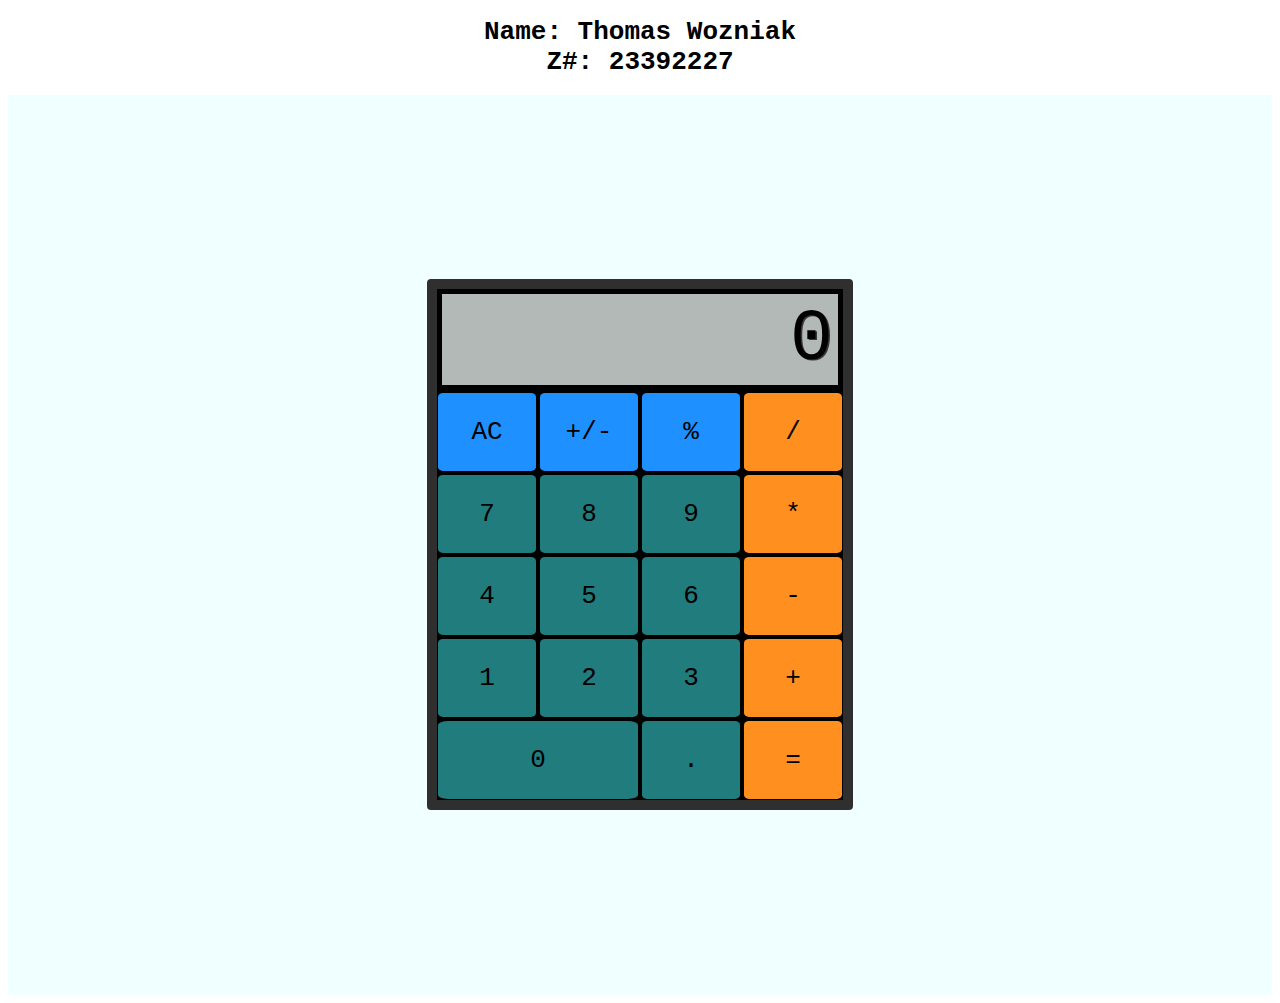
==== Calculator/calculator.html @ d736ce82 "changed index to calculator.html" ====
<!DOCTYPE html>
<html><head>
<meta http-equiv="content-type" content="text/html; charset=UTF-8">
    <meta charset="utf-8">
    <meta name="calc ya later" content="width=device-width">
    <title>CALC YA LATER</title>
    <link href="./style/style.css" rel="stylesheet" type="text/css">
    <h1>Name: Thomas Wozniak<br>Z#: 23392227</h1>
    
    </head>
    <body>
        <main id="calc">
            <div id="container">
                <div id="display">54</div>
                <button type="button" class="clear" value="clear" data-key="8">AC</button>
                <button type="button" class="sign" value="sign" data-key="192">+/-</button>
                <button type="button" class="percent" value="percent" data-key="80">%</button>
                <button type="button" class="operator" value="/" data-key="68">/</button>
                <button type="button" class="operand" value="7" data-key="55">7</button>
                <button type="button" class="operand" value="8" data-key="56">8</button>
                <button type="button" class="operand" value="9" data-key="57">9</button>
                <button type="button" class="operator" value="*" data-key="88">*</button>
                <button type="button" class="operand" value="4" data-key="52">4</button>
                <button type="button" class="operand" value="5" data-key="53">5</button>
                <button type="button" class="operand" value="6" data-key="54">6</button>
                <button type="button" class="operator" value="-" data-key="173">-</button>
                <button type="button" class="operand" value="1" data-key="49">1</button>
                <button type="button" class="operand" value="2" data-key="50">2</button>
                <button type="button" class="operand" value="3" data-key="51">3</button>
                <button type="button" class="operator" value="+" data-key="61">+</button>
                <button type="button" id="zero" class="operand" value="0" data-key="48">0</button>
                <button type="button" class="decimal" value="." data-key="190">.</button>
                <button type="button" class="equals" value="=" data-key="69">=</button>
            </div>  
        </main>
    <script src="./scripts/script.js"></script>
    
</body></html>
---- Calculator/style/style.css ----
html {
    text-align: center;
    font-family: monospace;
}

#calc {
    display: flex;
    min-height: 95vh;
    justify-content: center;
    align-content: center;
    align-items: center;
    height: 100vh;
    overflow: hidden;
    background-color: azure;
}

#container {
    background-color: black;
    border: 10px solid rgba(47,47,47,1);
    border-radius: 4px;
    display: grid;
    grid-template-columns: repeat(4, 100px);
    grid-template-rows: minmax(100px, auto) repeat(5, 80px);
    gap: 2px;
}

#display {
    grid-column: 1 / -1;
    background-color: #b2b9b7;
    display: flex;
    flex-direction: column;
    justify-content: space-around;
    align-items: flex-end;
    padding: 5px;
    font-size: 5.5em;
    font-weight: initial;
    text-shadow: 1.3px 1.3px #383838;
    margin: 5px;
}

button {
    margin: 1px;
    border-radius: 5%;
    border: none;
    font-weight: initial;
    font-size: 2em;
    font-family: monospace;
    color: black;
}


#zero {
    grid-column: span 2;
}

.operator {
    background-color: #FF8F1F;    
}

.operator:focus {
    background-color: #ffc183;
}

.equals {
    background-color: #FF8F1F;
}

.equals:active {
    background-color: #ffc183;
}

.operand {
    background-color: #217C7E;
}

.operand:active {
    background-color: #33b9bb;
}

.decimal {
    background-color: #217C7E;
}

.decimal:active {
    background-color: #33b9bb;
}

.clear {
    background-color: dodgerblue;
}

.clear:active {
    background-color: rgb(123, 189, 255);
}

.sign {
    background-color: dodgerblue;
}

.sign:active {
    background-color: rgb(123, 189, 255);
}

.percent {
    background-color: dodgerblue;
}

.percent:active {
    background-color: rgb(123, 189, 255);
}
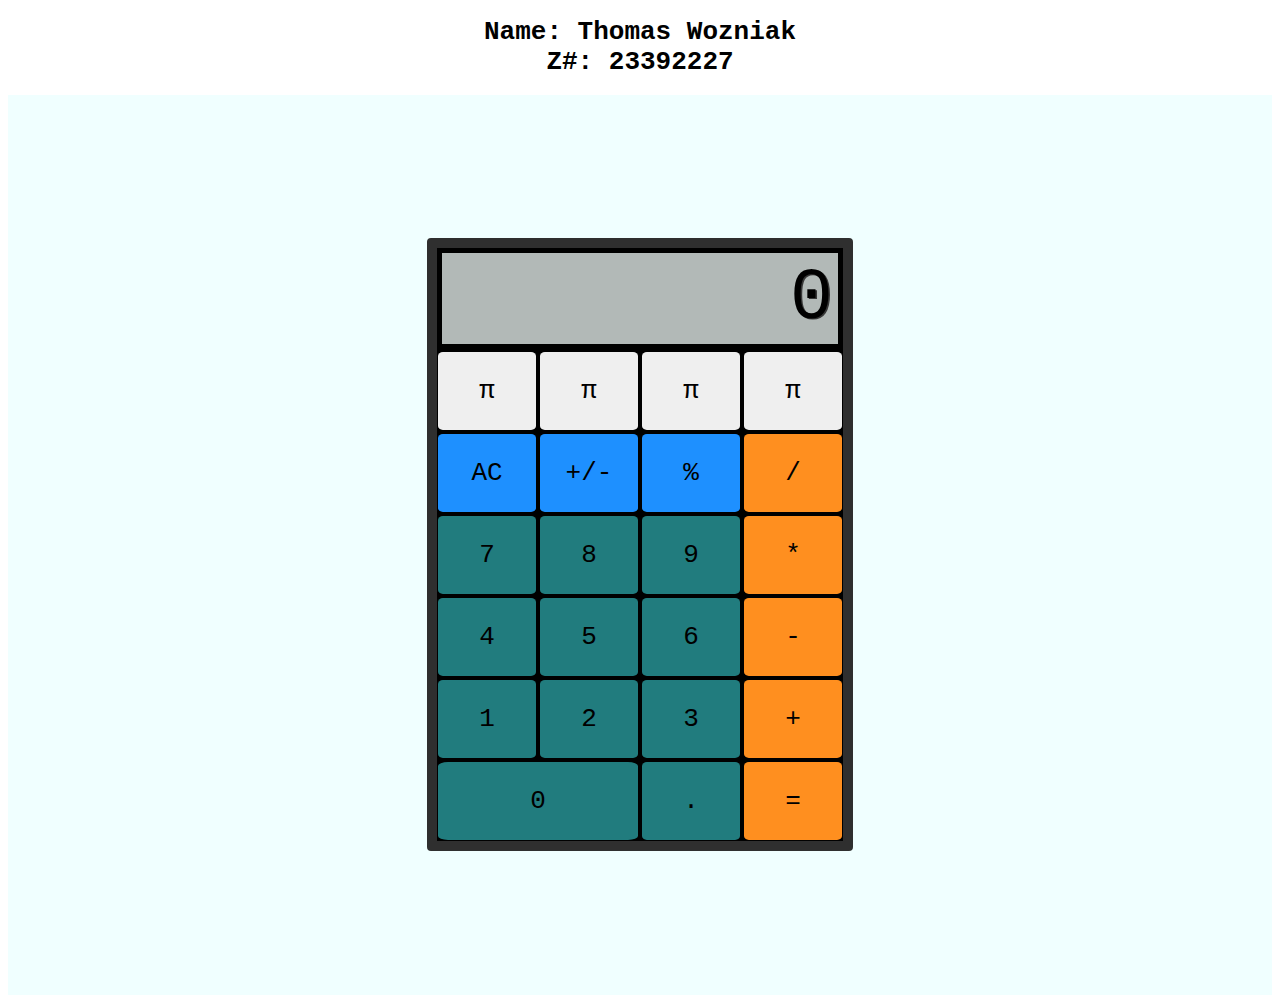
==== commit 484bba6b: "Added new row and buttons" ====
--- a/Calculator/calculator.html
+++ b/Calculator/calculator.html
@@ -12,6 +12,10 @@
         <main id="calc">
             <div id="container">
                 <div id="display">54</div>
+                <button type="button" class="PI" value="3.14" data-key="8">π</button>
+                <button type="button" class="PI" value="3.14" data-key="8">π</button>
+                <button type="button" class="PI" value="3.14" data-key="8">π</button>
+                <button type="button" class="PI" value="3.14" data-key="8">π</button>
                 <button type="button" class="clear" value="clear" data-key="8">AC</button>
                 <button type="button" class="sign" value="sign" data-key="192">+/-</button>
                 <button type="button" class="percent" value="percent" data-key="80">%</button>
--- a/Calculator/style/style.css
+++ b/Calculator/style/style.css
@@ -20,7 +20,7 @@
     border-radius: 4px;
     display: grid;
     grid-template-columns: repeat(4, 100px);
-    grid-template-rows: minmax(100px, auto) repeat(5, 80px);
+    grid-template-rows: minmax(100px, auto) repeat(6, 80px);
     gap: 2px;
 }
 
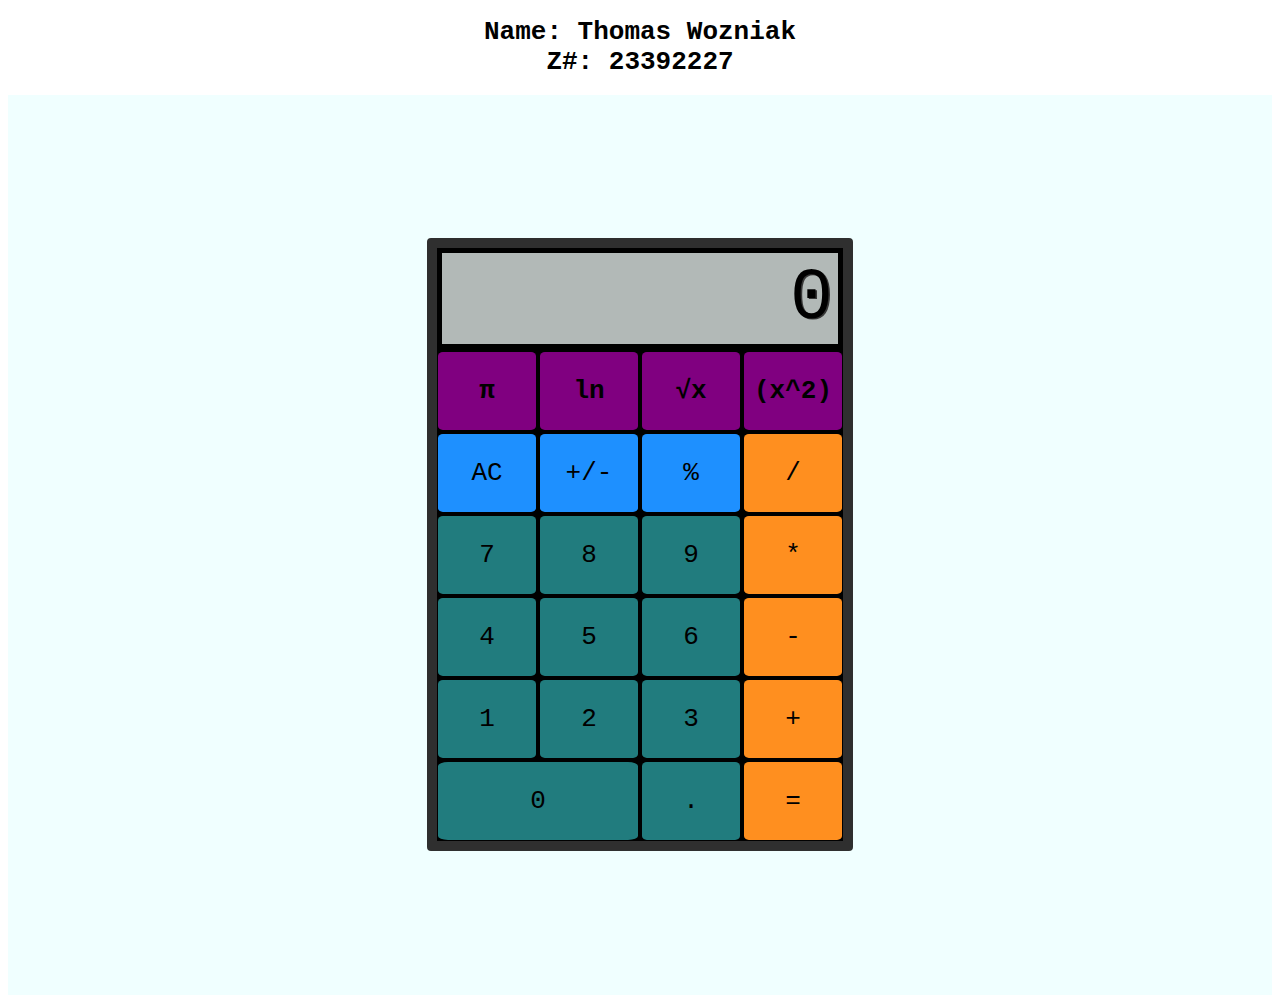
==== commit d366c846: "gave buttons their icons and set the color and bold in CSS" ====
--- a/Calculator/calculator.html
+++ b/Calculator/calculator.html
@@ -12,10 +12,10 @@
         <main id="calc">
             <div id="container">
                 <div id="display">54</div>
-                <button type="button" class="PI" value="3.14" data-key="8">π</button>
-                <button type="button" class="PI" value="3.14" data-key="8">π</button>
-                <button type="button" class="PI" value="3.14" data-key="8">π</button>
-                <button type="button" class="PI" value="3.14" data-key="8">π</button>
+                <button type="button" class="new" value="3.14" data-key="8">π</button>
+                <button type="button" class="new" value="natural log" data-key="8">ln</button>
+                <button type="button" class="new" value="radical" data-key="8">√x</button>
+                <button type="button" class="new" value="" data-key="8">(x^2)</button>
                 <button type="button" class="clear" value="clear" data-key="8">AC</button>
                 <button type="button" class="sign" value="sign" data-key="192">+/-</button>
                 <button type="button" class="percent" value="percent" data-key="80">%</button>
--- a/Calculator/style/style.css
+++ b/Calculator/style/style.css
@@ -53,6 +53,10 @@
     grid-column: span 2;
 }
 
+.new{
+    background-color: purple;
+    font-weight: bold;
+}
 .operator {
     background-color: #FF8F1F;    
 }
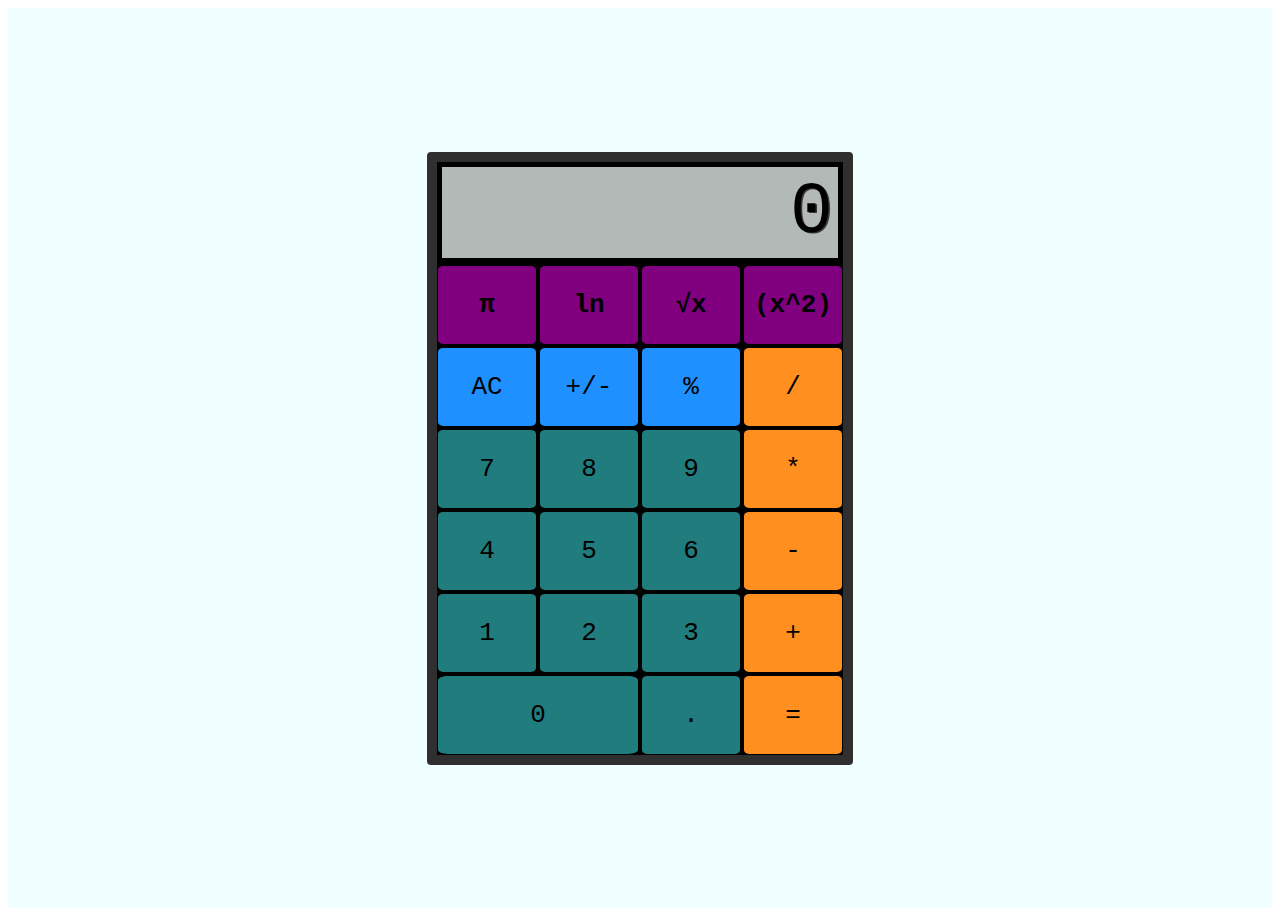
==== commit ac32fe0c: "got radical and pi to work and working on log and squared" ====
--- a/Calculator/calculator.html
+++ b/Calculator/calculator.html
@@ -5,17 +5,17 @@
     <meta name="calc ya later" content="width=device-width">
     <title>CALC YA LATER</title>
     <link href="./style/style.css" rel="stylesheet" type="text/css">
-    <h1>Name: Thomas Wozniak<br>Z#: 23392227</h1>
+   <!-- <h1>Name: Thomas Wozniak<br>Z#: 23392227</h1>-->
     
     </head>
     <body>
         <main id="calc">
             <div id="container">
                 <div id="display">54</div>
-                <button type="button" class="new" value="3.14" data-key="8">π</button>
-                <button type="button" class="new" value="natural log" data-key="8">ln</button>
-                <button type="button" class="new" value="radical" data-key="8">√x</button>
-                <button type="button" class="new" value="" data-key="8">(x^2)</button>
+                <button type="button" class="new pi" value="pi" data-key="8">π</button>
+                <button type="button" class="new natural" value="natural log" data-key="8">ln</button>
+                <button type="button" class="new radical" value="radical" data-key="8">√x</button>
+                <button type="button" class="new squared" value="squared" data-key="8">(x^2)</button>
                 <button type="button" class="clear" value="clear" data-key="8">AC</button>
                 <button type="button" class="sign" value="sign" data-key="192">+/-</button>
                 <button type="button" class="percent" value="percent" data-key="80">%</button>
--- a/Calculator/style/style.css
+++ b/Calculator/style/style.css
@@ -57,6 +57,9 @@
     background-color: purple;
     font-weight: bold;
 }
+.new:active{
+    background-color:  rgb(143, 9, 143);
+}
 .operator {
     background-color: #FF8F1F;    
 }
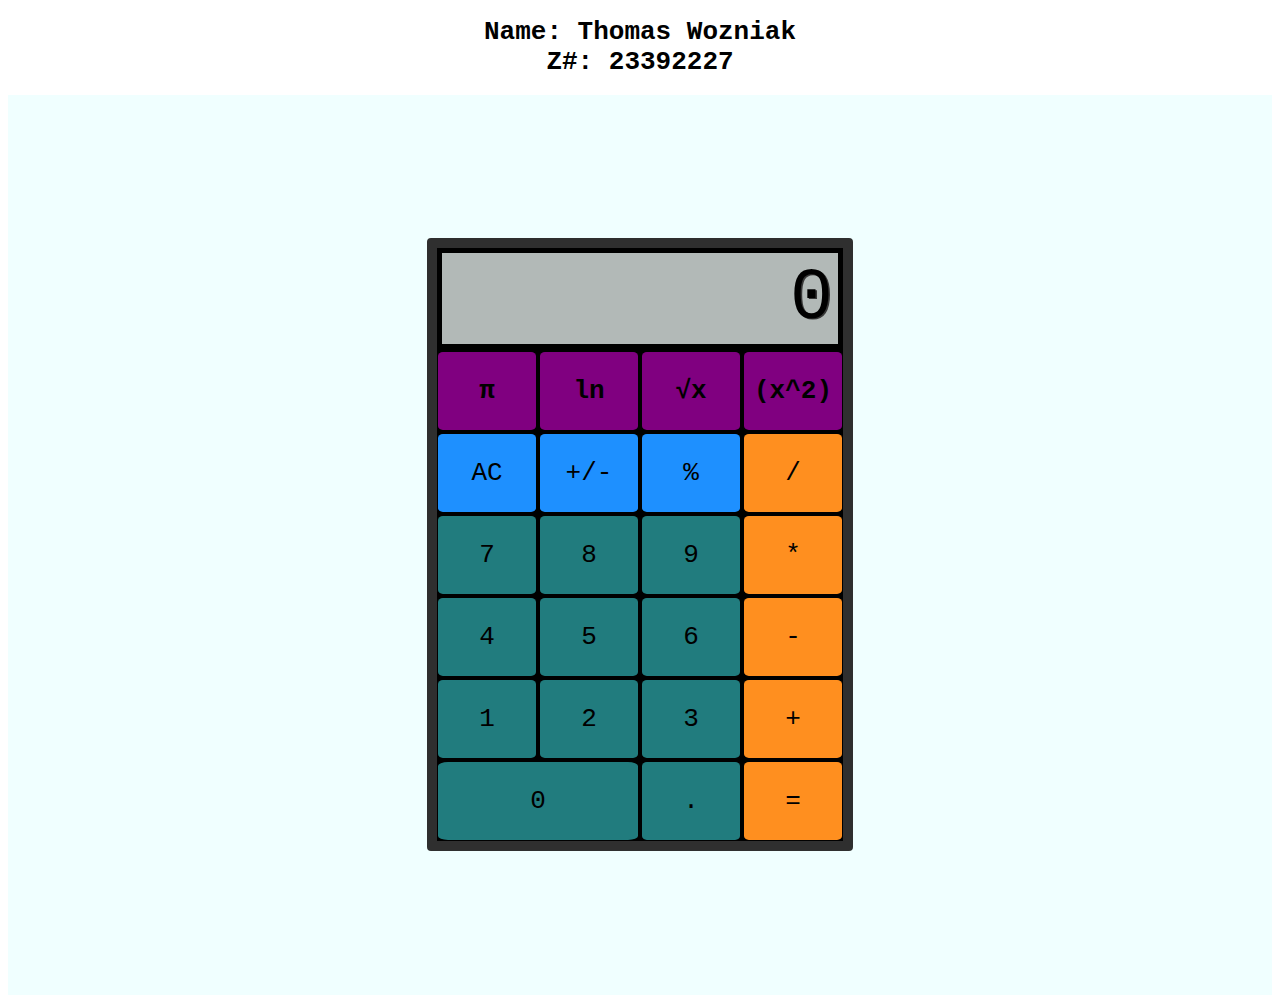
==== commit 984d68aa: "everything is working and complete final" ====
--- a/Calculator/calculator.html
+++ b/Calculator/calculator.html
@@ -5,17 +5,17 @@
     <meta name="calc ya later" content="width=device-width">
     <title>CALC YA LATER</title>
     <link href="./style/style.css" rel="stylesheet" type="text/css">
-   <!-- <h1>Name: Thomas Wozniak<br>Z#: 23392227</h1>-->
+    <h1>Name: Thomas Wozniak<br>Z#: 23392227</h1>
     
     </head>
     <body>
         <main id="calc">
             <div id="container">
                 <div id="display">54</div>
-                <button type="button" class="new pi" value="pi" data-key="8">π</button>
-                <button type="button" class="new natural" value="natural log" data-key="8">ln</button>
-                <button type="button" class="new radical" value="radical" data-key="8">√x</button>
-                <button type="button" class="new squared" value="squared" data-key="8">(x^2)</button>
+                <button type="button" class="new pi" value="pi" data-key="8">π</button> <!--new button for pi-->
+                <button type="button" class="new natural" value="natural log" data-key="8">ln</button> <!--new button for log-->
+                <button type="button" class="new radical" value="radical" data-key="8">√x</button> <!--new button for radical-->
+                <button type="button" class="new squared" value="squared" data-key="8">(x^2)</button> <!--new button for squared-->
                 <button type="button" class="clear" value="clear" data-key="8">AC</button>
                 <button type="button" class="sign" value="sign" data-key="192">+/-</button>
                 <button type="button" class="percent" value="percent" data-key="80">%</button>
--- a/Calculator/style/style.css
+++ b/Calculator/style/style.css
@@ -56,10 +56,10 @@
 .new{
     background-color: purple;
     font-weight: bold;
-}
-.new:active{
+}/* bolding all new buttons and having my favorite color*/
+.new:focus{
     background-color:  rgb(143, 9, 143);
-}
+}/*giving an indicator that the button was selected like * */
 .operator {
     background-color: #FF8F1F;    
 }
